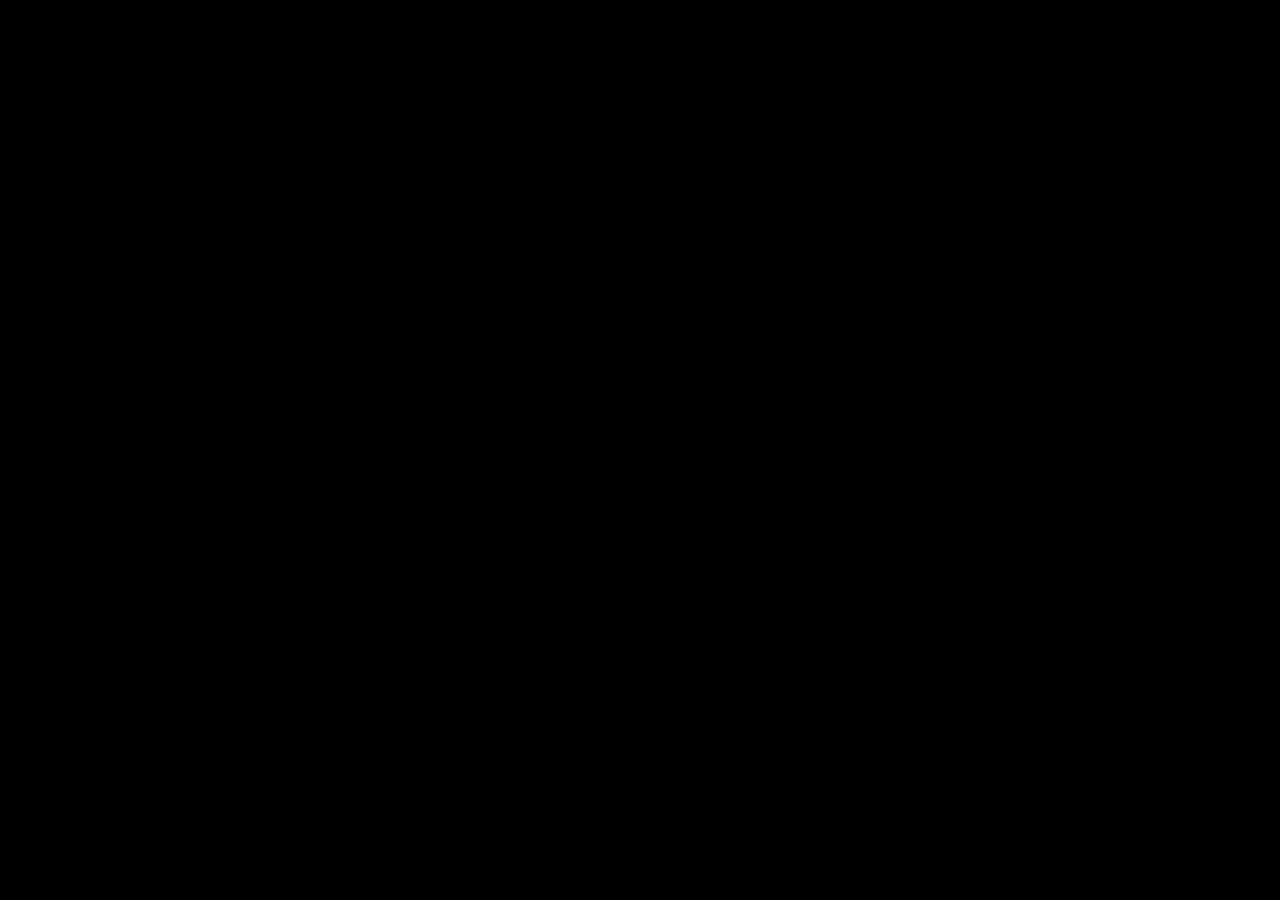
==== Iceberg_Hit/index.html @ 41999ec9 "iceberg moving setup" ====
<<!DOCTYPE html>
    <html>

    <head>
        <meta charset="utf-8">
        <meta name="viewport" content="width=device-width, initial-scale=1">
        <link rel="stylesheet" type="text/css" href="style.css">
        <script src="main.js"  defer> </script>
        <title> Iceberg Hit</title>
    </head>

    <body>
        <div id="icebergs"></div>

       

    </body>

    </html>
---- Iceberg_Hit/style.css ----
body {
    overflow: hidden;
    background-color: black;
}
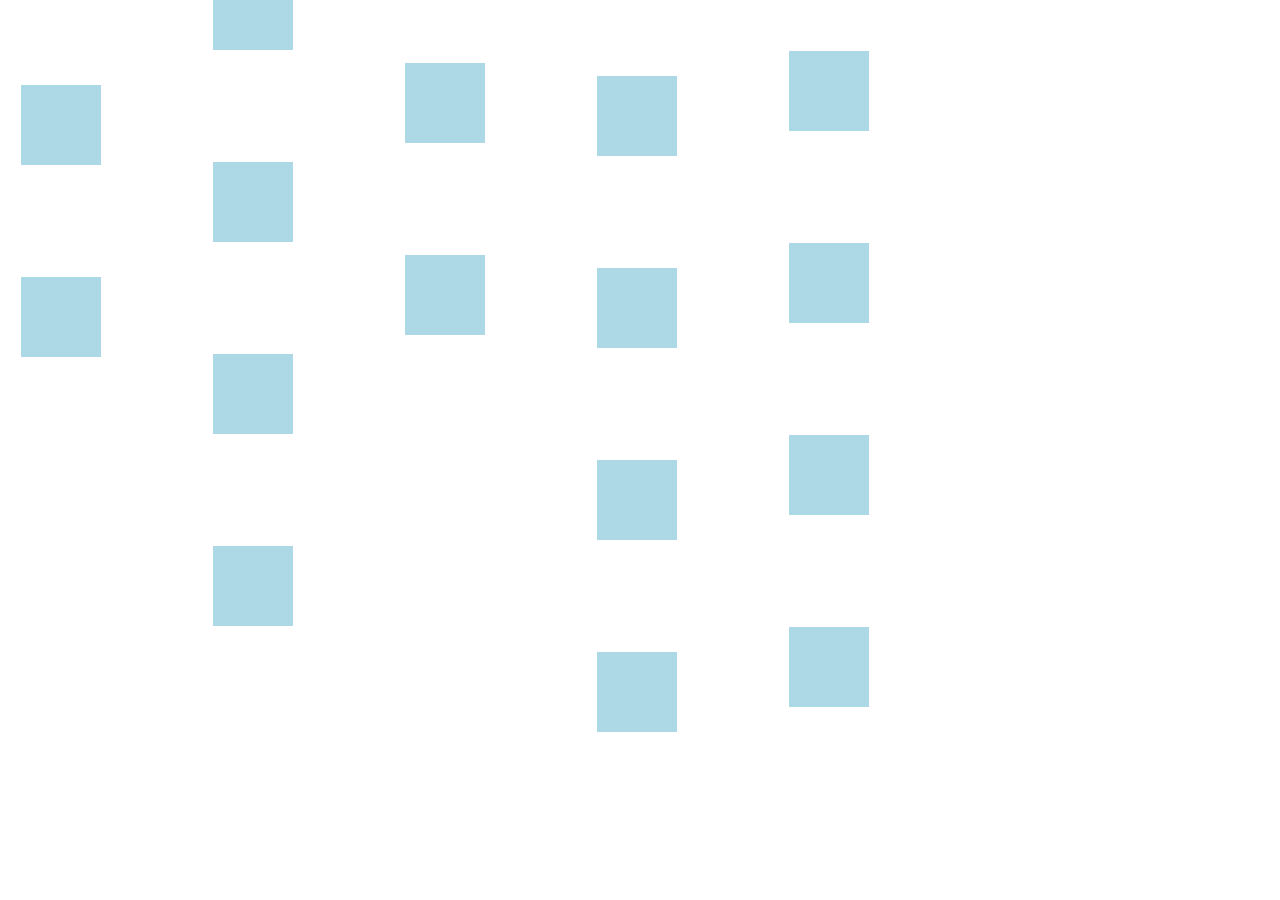
==== commit 1e71b56c: "generate random cols icebergs" ====
--- a/Iceberg_Hit/index.html
+++ b/Iceberg_Hit/index.html
@@ -1,18 +1,18 @@
-<<!DOCTYPE html>
-    <html>
+<!DOCTYPE>
+    <html lang="en">
 
     <head>
         <meta charset="utf-8">
         <meta name="viewport" content="width=device-width, initial-scale=1">
         <link rel="stylesheet" type="text/css" href="style.css">
-        <script src="main.js"  defer> </script>
+        <script src="main.js" defer> </script>
         <title> Iceberg Hit</title>
     </head>
 
     <body>
         <div id="icebergs"></div>
 
-       
+
 
     </body>
 
--- a/Iceberg_Hit/style.css
+++ b/Iceberg_Hit/style.css
@@ -1,4 +1,4 @@
 body {
     overflow: hidden;
-    background-color: black;
+    /* background-color: black; */
 }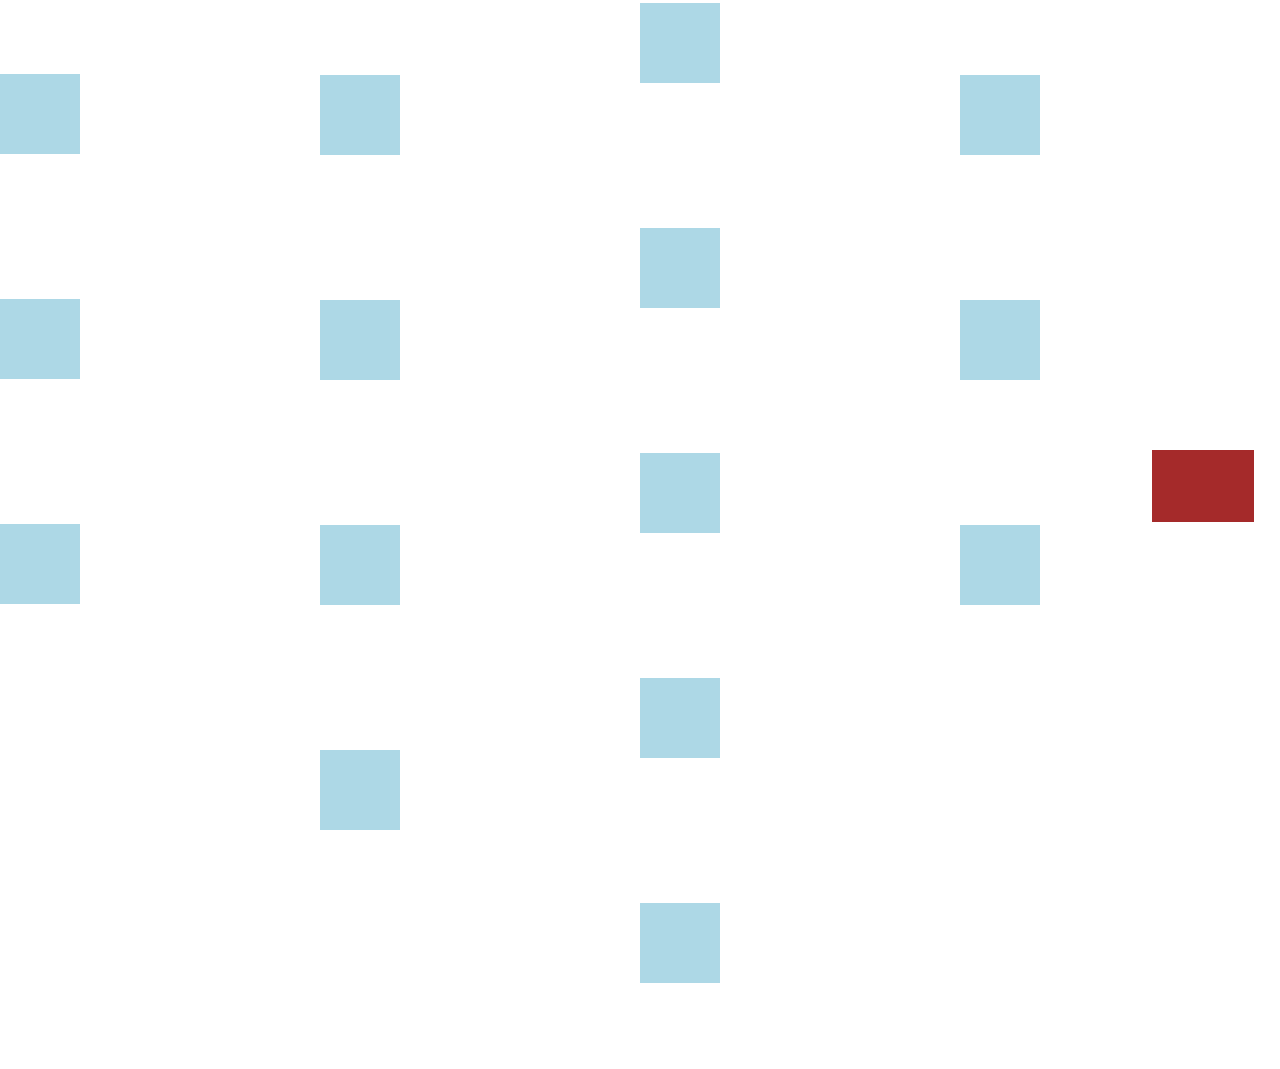
==== commit a147754c: "moving icebergs and boat with keyboard events" ====
--- a/Iceberg_Hit/index.html
+++ b/Iceberg_Hit/index.html
@@ -11,6 +11,7 @@
 
     <body>
         <div id="icebergs"></div>
+        <div id="boat"></div>
 
 
 
--- a/Iceberg_Hit/style.css
+++ b/Iceberg_Hit/style.css
@@ -1,4 +1,13 @@
 body {
     overflow: hidden;
     /* background-color: black; */
+}
+
+#boat {
+    position: absolute;
+    width: 8%;
+    height: 8%;
+    top: 50%;
+    left: 90%;
+    background-color: brown;
 }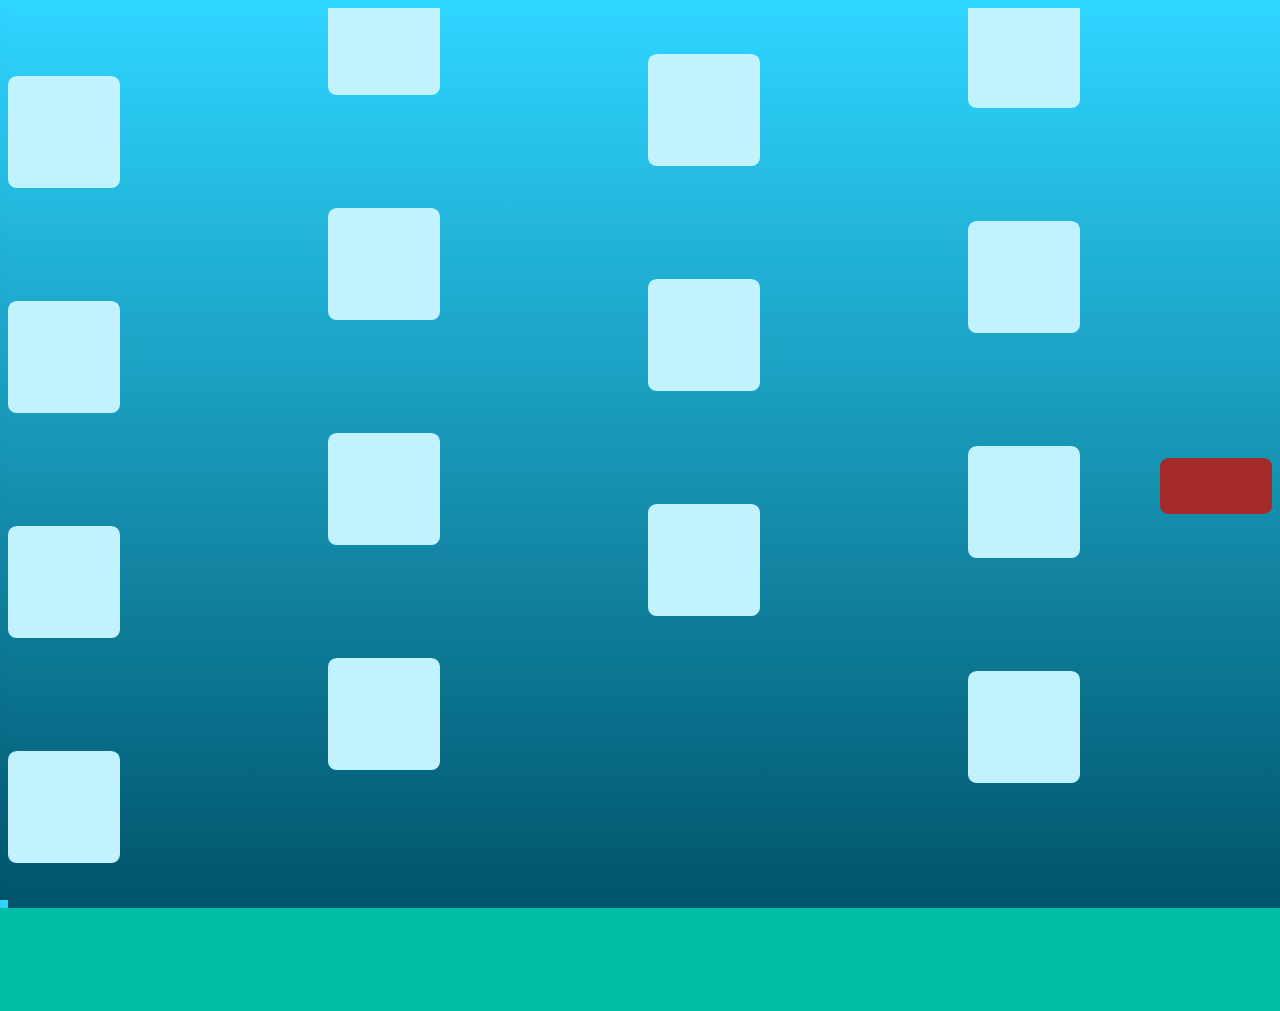
==== commit 61ec7029: "remove scroll on mobile" ====
--- a/Iceberg_Hit/index.html
+++ b/Iceberg_Hit/index.html
@@ -3,7 +3,7 @@
 
     <head>
         <meta charset="utf-8">
-        <meta name="viewport" content="width=device-width, initial-scale=1">
+        <meta name="viewport" content="width=device-width, height=device-height, initial-scale=1">
         <link rel="stylesheet" type="text/css" href="style.css">
         <script src="main.js" defer> </script>
         <title> Iceberg Hit</title>
--- a/Iceberg_Hit/style.css
+++ b/Iceberg_Hit/style.css
@@ -1,13 +1,21 @@
-body {
+html, body {
     overflow: hidden;
-    /* background-color: black; */
+    position: relative;
+    width: 100%;
+    height: 100vh;
+    background: #00BEA6 -webkit-gradient(linear, left top, left bottom, from(#2ed5ff), to(#00546a));
+
+    box-sizing: border-box;
 }
 
 #boat {
     position: absolute;
-    width: 8%;
-    height: 8%;
-    top: 50%;
     left: 90%;
+    top:50%;
     background-color: brown;
-}+}
+
+#icebergs {
+    overflow: hidden;
+    height: 100vh;
+}
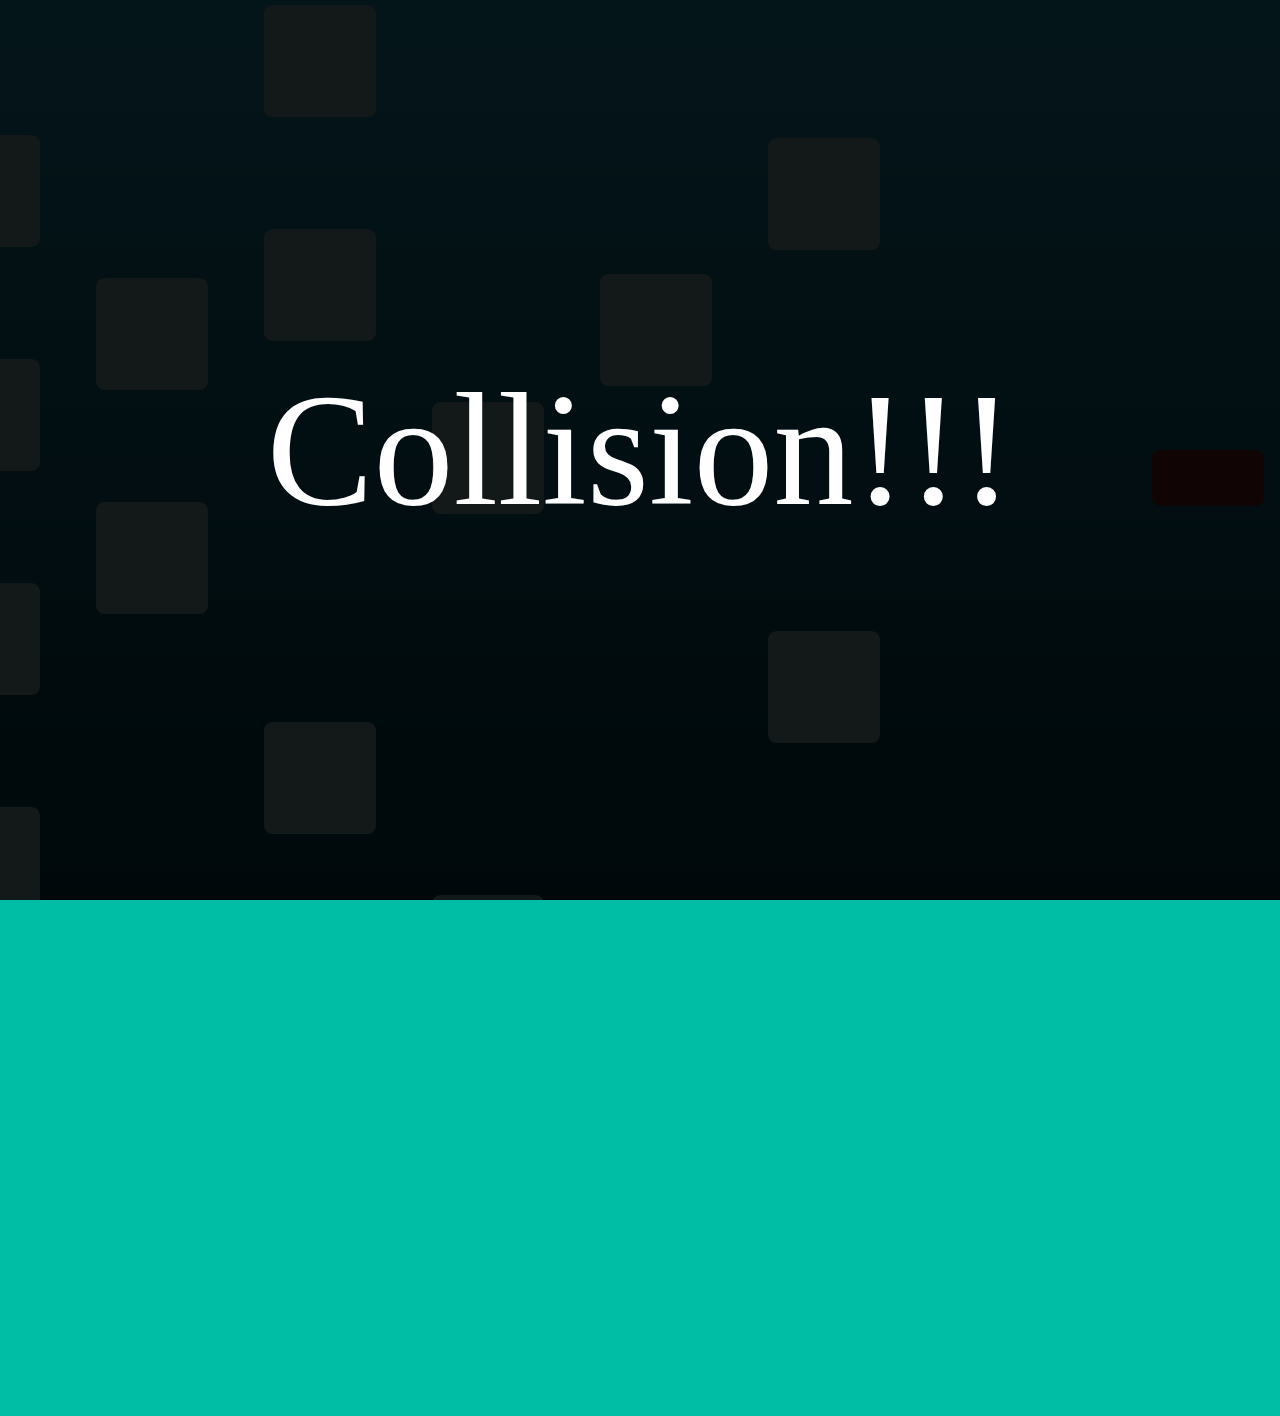
==== commit 0e3f5e74: "add collision detect" ====
--- a/Iceberg_Hit/index.html
+++ b/Iceberg_Hit/index.html
@@ -12,6 +12,9 @@
     <body>
         <div id="icebergs"></div>
         <div id="boat"></div>
+        <div id="collision-view" class="hidden">
+            <p id="collision-msg">Collision!!!</p>
+        </div>
 
 
 
--- a/Iceberg_Hit/style.css
+++ b/Iceberg_Hit/style.css
@@ -1,4 +1,5 @@
-html, body {
+html,
+body {
     overflow: hidden;
     position: relative;
     width: 100%;
@@ -6,12 +7,11 @@
     background: #00BEA6 -webkit-gradient(linear, left top, left bottom, from(#2ed5ff), to(#00546a));
 
     box-sizing: border-box;
+    margin: 0;
 }
 
 #boat {
     position: absolute;
-    left: 90%;
-    top:50%;
     background-color: brown;
 }
 
@@ -19,3 +19,26 @@
     overflow: hidden;
     height: 100vh;
 }
+
+#collision-view {
+    position: absolute;
+    top: 0;
+    left: 0;
+    height: 100vh;
+    width: 100%;
+
+    background-color: rgba(0, 0, 0, 0.9);
+    z-index: 2;
+    display:flex;
+    justify-content: center;
+    align-items: center;
+}
+
+#collision-view p {
+    font-size:10rem;
+    color: white;
+}
+
+#collision-view.hidden {
+    /* display: none; */
+}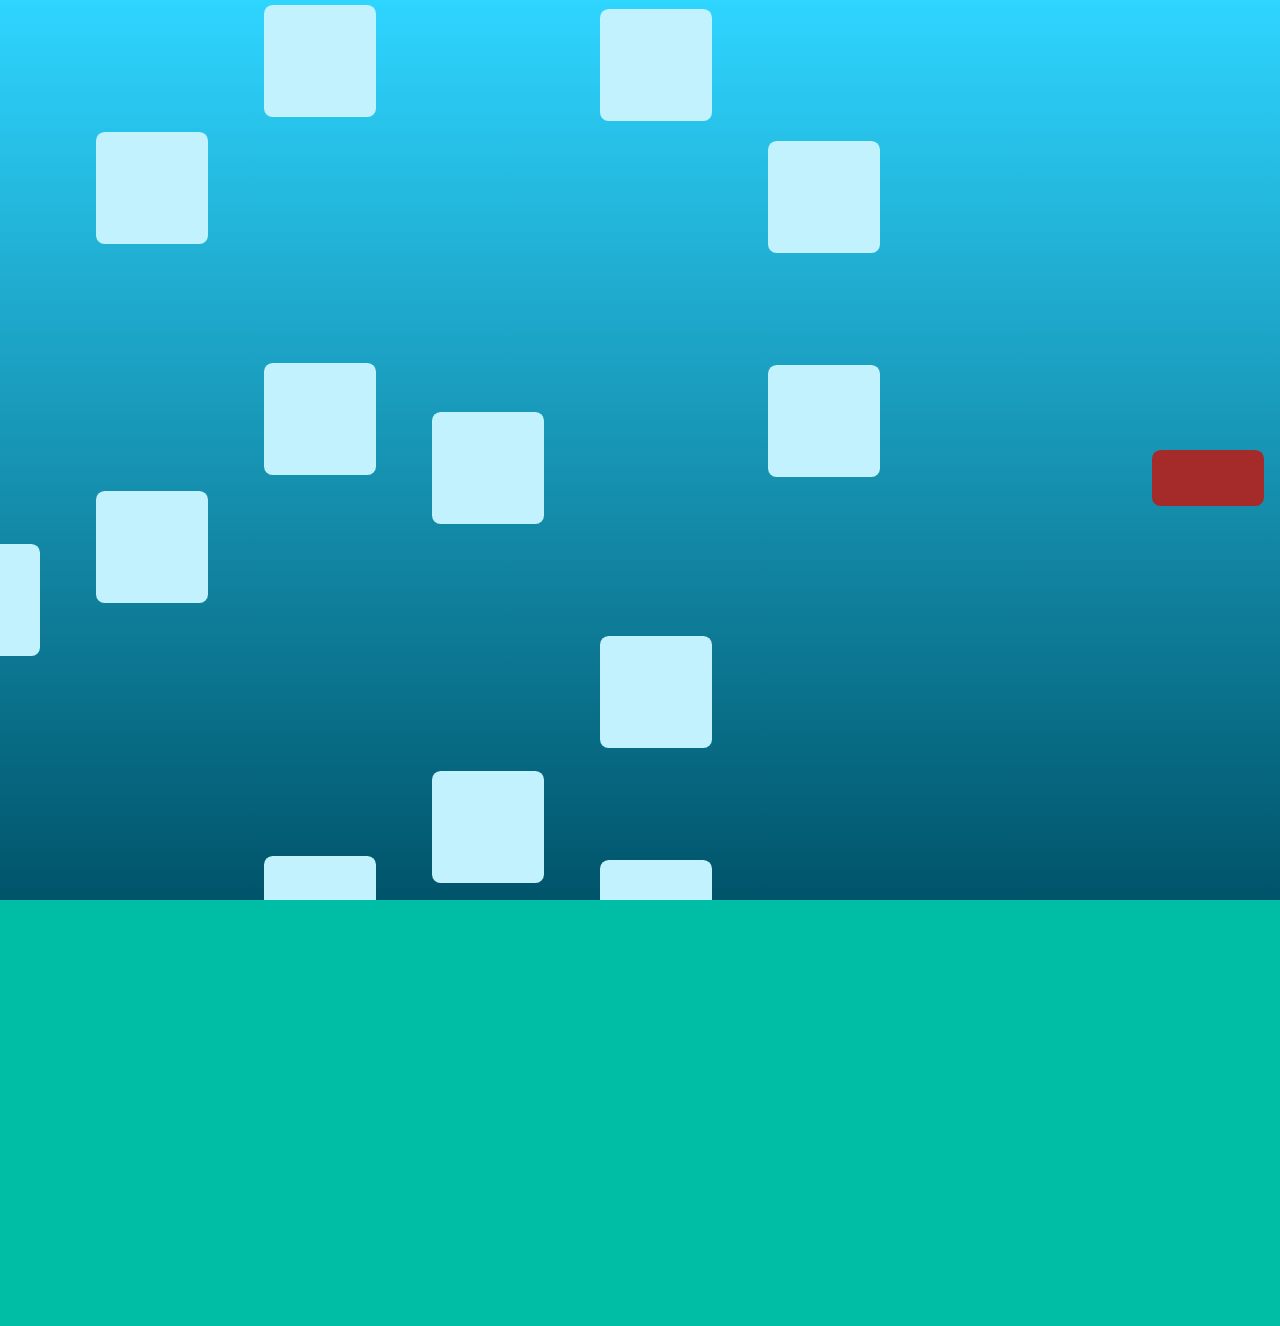
==== commit 4ace0290: "add views" ====
--- a/Iceberg_Hit/index.html
+++ b/Iceberg_Hit/index.html
@@ -1,23 +1,32 @@
 <!DOCTYPE>
-    <html lang="en">
+<html lang="en">
 
-    <head>
-        <meta charset="utf-8">
-        <meta name="viewport" content="width=device-width, height=device-height, initial-scale=1">
-        <link rel="stylesheet" type="text/css" href="style.css">
-        <script src="main.js" defer> </script>
-        <title> Iceberg Hit</title>
-    </head>
+<head>
+    <meta charset="utf-8">
+    <meta name="viewport" content="width=device-width, height=device-height, initial-scale=1">
+    <link rel="stylesheet" type="text/css" href="style.css">
+    <script src="main.js" defer> </script>
+    <title> Iceberg Hit</title>
+</head>
 
-    <body>
+<body>
+    <div id="game-view">
         <div id="icebergs"></div>
         <div id="boat"></div>
-        <div id="collision-view" class="hidden">
-            <p id="collision-msg">Collision!!!</p>
-        </div>
+    </div>
+
+    <div id="collision-view" class="hidden">
+        <p id="collision-msg">Collision!!!</p>
+        <button id="restart-btn"> Try Again! </button>
+    </div>
+
+    <div id="countdown-view" class="hidden">
+        <button id="start-btn"> Click to Start! </button>
+        <p id="countdown-text">3</p>
+    </div>
 
 
 
-    </body>
+</body>
 
-    </html>+</html>--- a/Iceberg_Hit/style.css
+++ b/Iceberg_Hit/style.css
@@ -10,6 +10,26 @@
     margin: 0;
 }
 
+button {
+    border: none;
+    border-radius: 12px;
+    color: white;
+    padding: 15px 32px;
+    text-align: center;
+    text-decoration: none;
+    display: inline-block;
+    font-size: 24px;
+    letter-spacing: .2rem;
+}
+
+#game-view {
+    position: absolute;
+    top: 0;
+    left: 0;
+    height: 100vh;
+    width: 100%;
+}
+
 #boat {
     position: absolute;
     background-color: brown;
@@ -18,6 +38,10 @@
 #icebergs {
     overflow: hidden;
     height: 100vh;
+}
+
+#countdown-view.hidden{
+    display: none;
 }
 
 #collision-view {
@@ -29,16 +53,26 @@
 
     background-color: rgba(0, 0, 0, 0.9);
     z-index: 2;
-    display:flex;
+    display: flex;
+    flex-direction: column;
     justify-content: center;
     align-items: center;
 }
 
 #collision-view p {
-    font-size:10rem;
+    font-size: 10rem;
     color: white;
 }
 
+#restart-btn {
+    background-color: #008CBA;
+}
+#restart-btn:hover {
+    background-color: white;
+    color: #008CBA;
+}
+
 #collision-view.hidden {
-    /* display: none; */
-}+    display: none;
+}
+
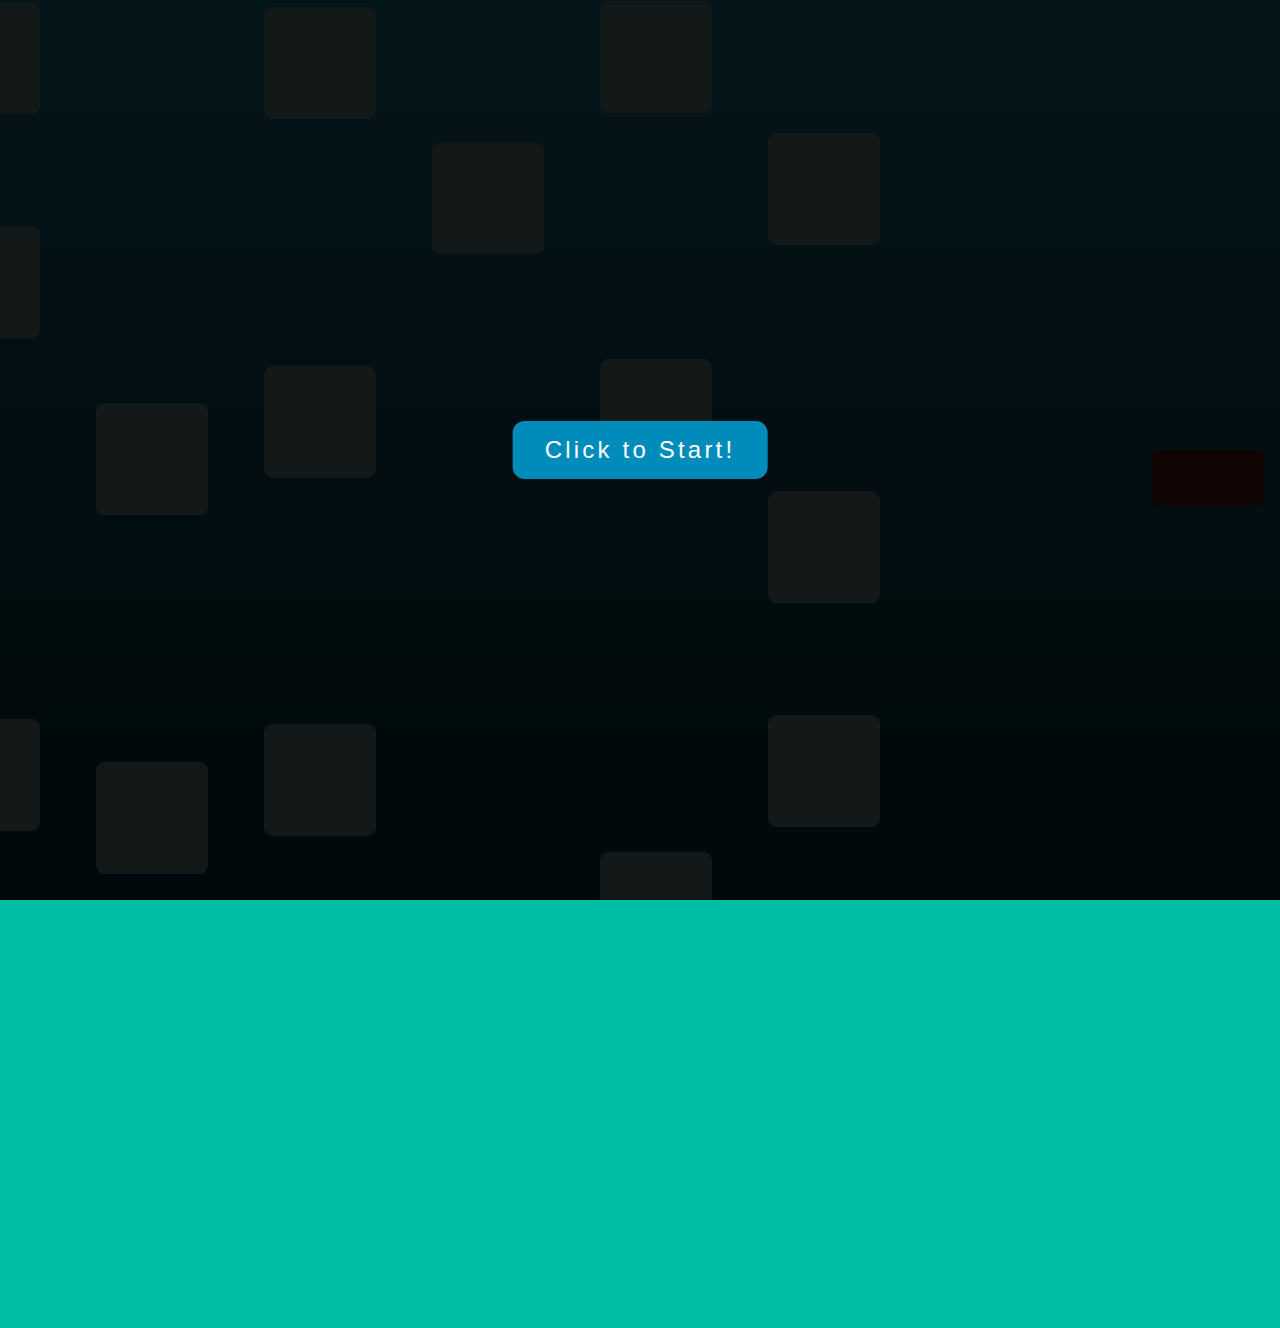
==== commit d9e74e32: "show Collision msg and stop the game" ====
--- a/Iceberg_Hit/index.html
+++ b/Iceberg_Hit/index.html
@@ -15,16 +15,17 @@
         <div id="boat"></div>
     </div>
 
+    <div id="countdown-view">
+        <button id="start-btn"> Click to Start! </button>
+        <p id="countdown-text"></p>
+    </div>
+
     <div id="collision-view" class="hidden">
         <p id="collision-msg">Collision!!!</p>
         <button id="restart-btn"> Try Again! </button>
     </div>
 
-    <div id="countdown-view" class="hidden">
-        <button id="start-btn"> Click to Start! </button>
-        <p id="countdown-text">3</p>
-    </div>
-
+    
 
 
 </body>
--- a/Iceberg_Hit/style.css
+++ b/Iceberg_Hit/style.css
@@ -15,12 +15,14 @@
     border-radius: 12px;
     color: white;
     padding: 15px 32px;
+    cursor: pointer;
     text-align: center;
     text-decoration: none;
     display: inline-block;
     font-size: 24px;
     letter-spacing: .2rem;
 }
+
 
 #game-view {
     position: absolute;
@@ -40,23 +42,61 @@
     height: 100vh;
 }
 
-#countdown-view.hidden{
+
+/* #countdown-view {
+
+} */
+
+#countdown-view.hidden {
     display: none;
 }
 
-#collision-view {
+#countdown-text {
+    font-size: 15rem;
+}
+
+#collision-view,
+#countdown-view {
     position: absolute;
     top: 0;
     left: 0;
     height: 100vh;
     width: 100%;
-
     background-color: rgba(0, 0, 0, 0.9);
     z-index: 2;
+    color: white;
+}
+
+#collision-view {
     display: flex;
     flex-direction: column;
     justify-content: center;
     align-items: center;
+}
+
+#start-btn {
+    position: absolute;
+    top: 50%;
+    left:50%;
+
+    transform: translate(-50%, -50%);
+    -ms-transform: translate(-50%, -50%); 
+     /* move the btn in the middle */
+}
+
+#countdown-text {
+    position: absolute;
+    left:50%;
+    transform: translate(-50%, -20%);
+
+}
+#start-btn,
+#restart-btn {
+    background-color: #008CBA;
+}
+
+#start-btn.hidden {
+    display: none;
 }
 
 #collision-view p {
@@ -64,9 +104,8 @@
     color: white;
 }
 
-#restart-btn {
-    background-color: #008CBA;
-}
+
+#start-btn:hover,
 #restart-btn:hover {
     background-color: white;
     color: #008CBA;
@@ -74,5 +113,4 @@
 
 #collision-view.hidden {
     display: none;
-}
-
+}